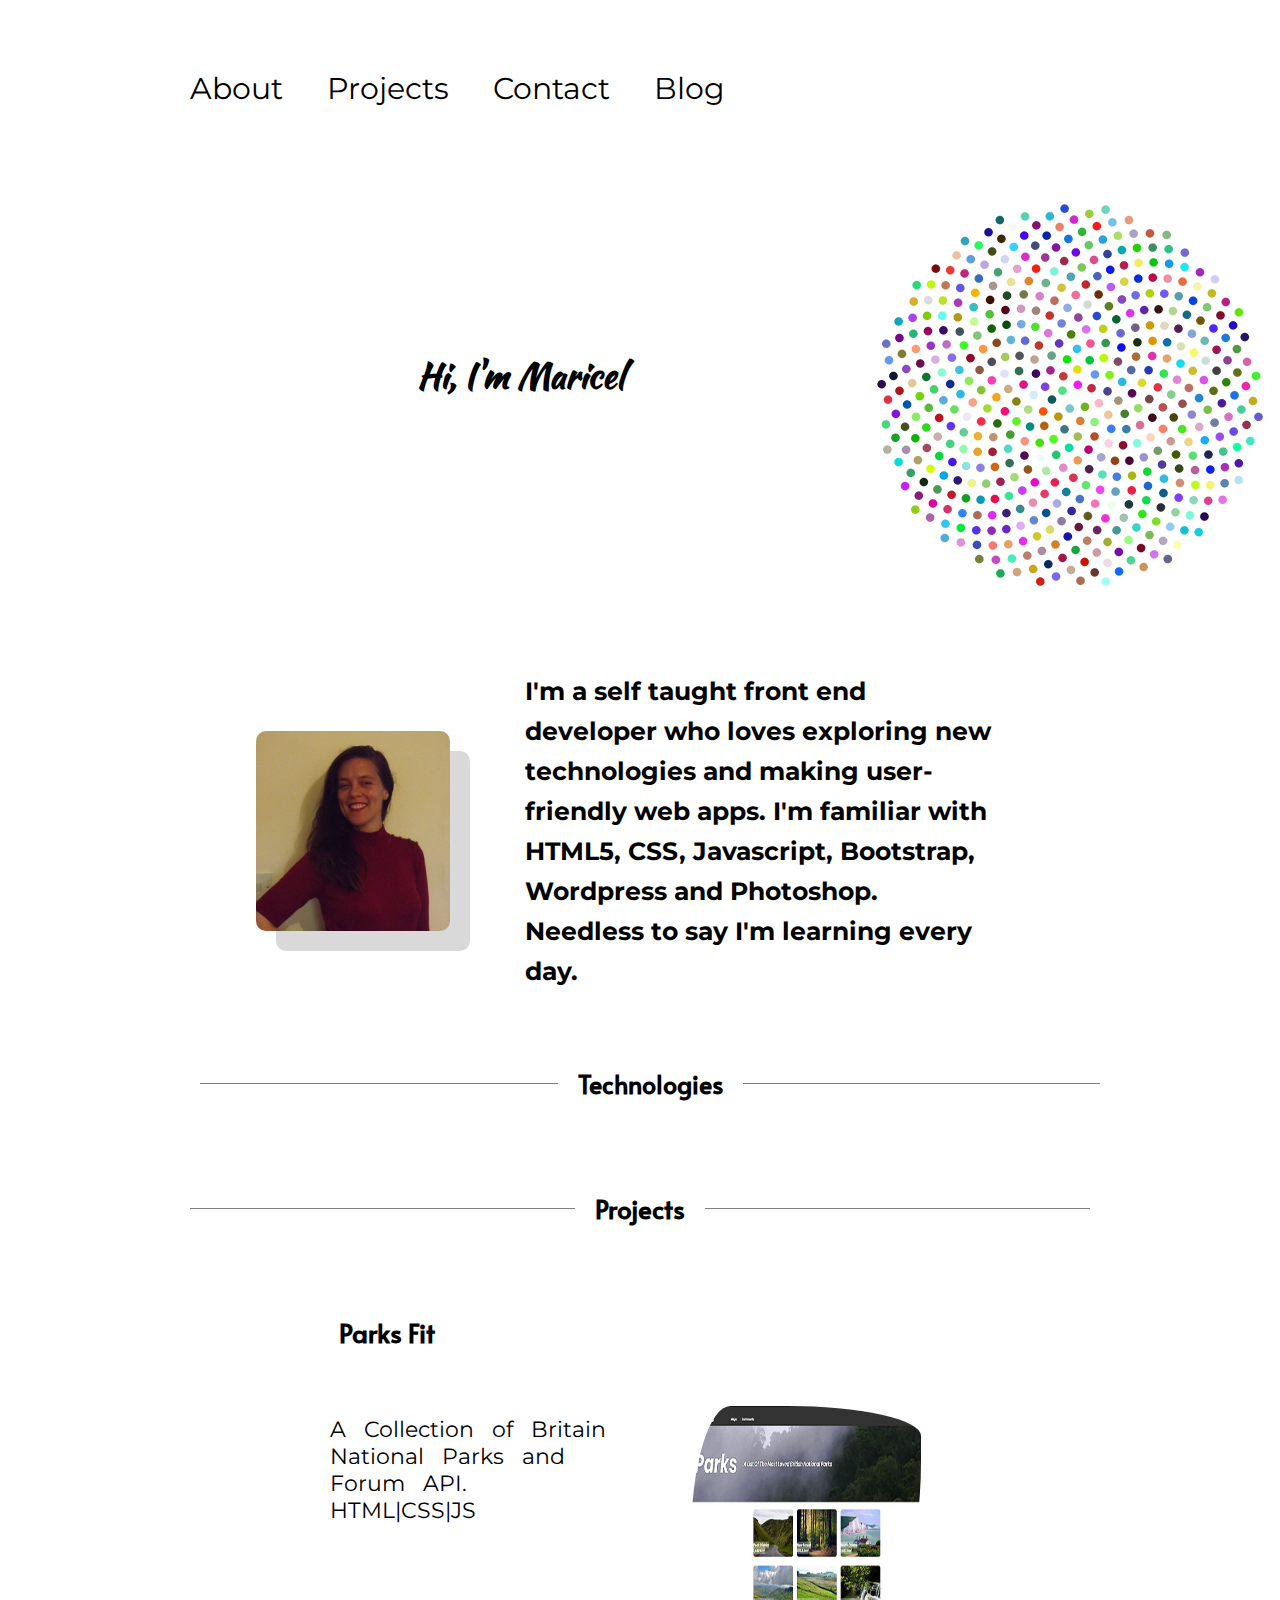
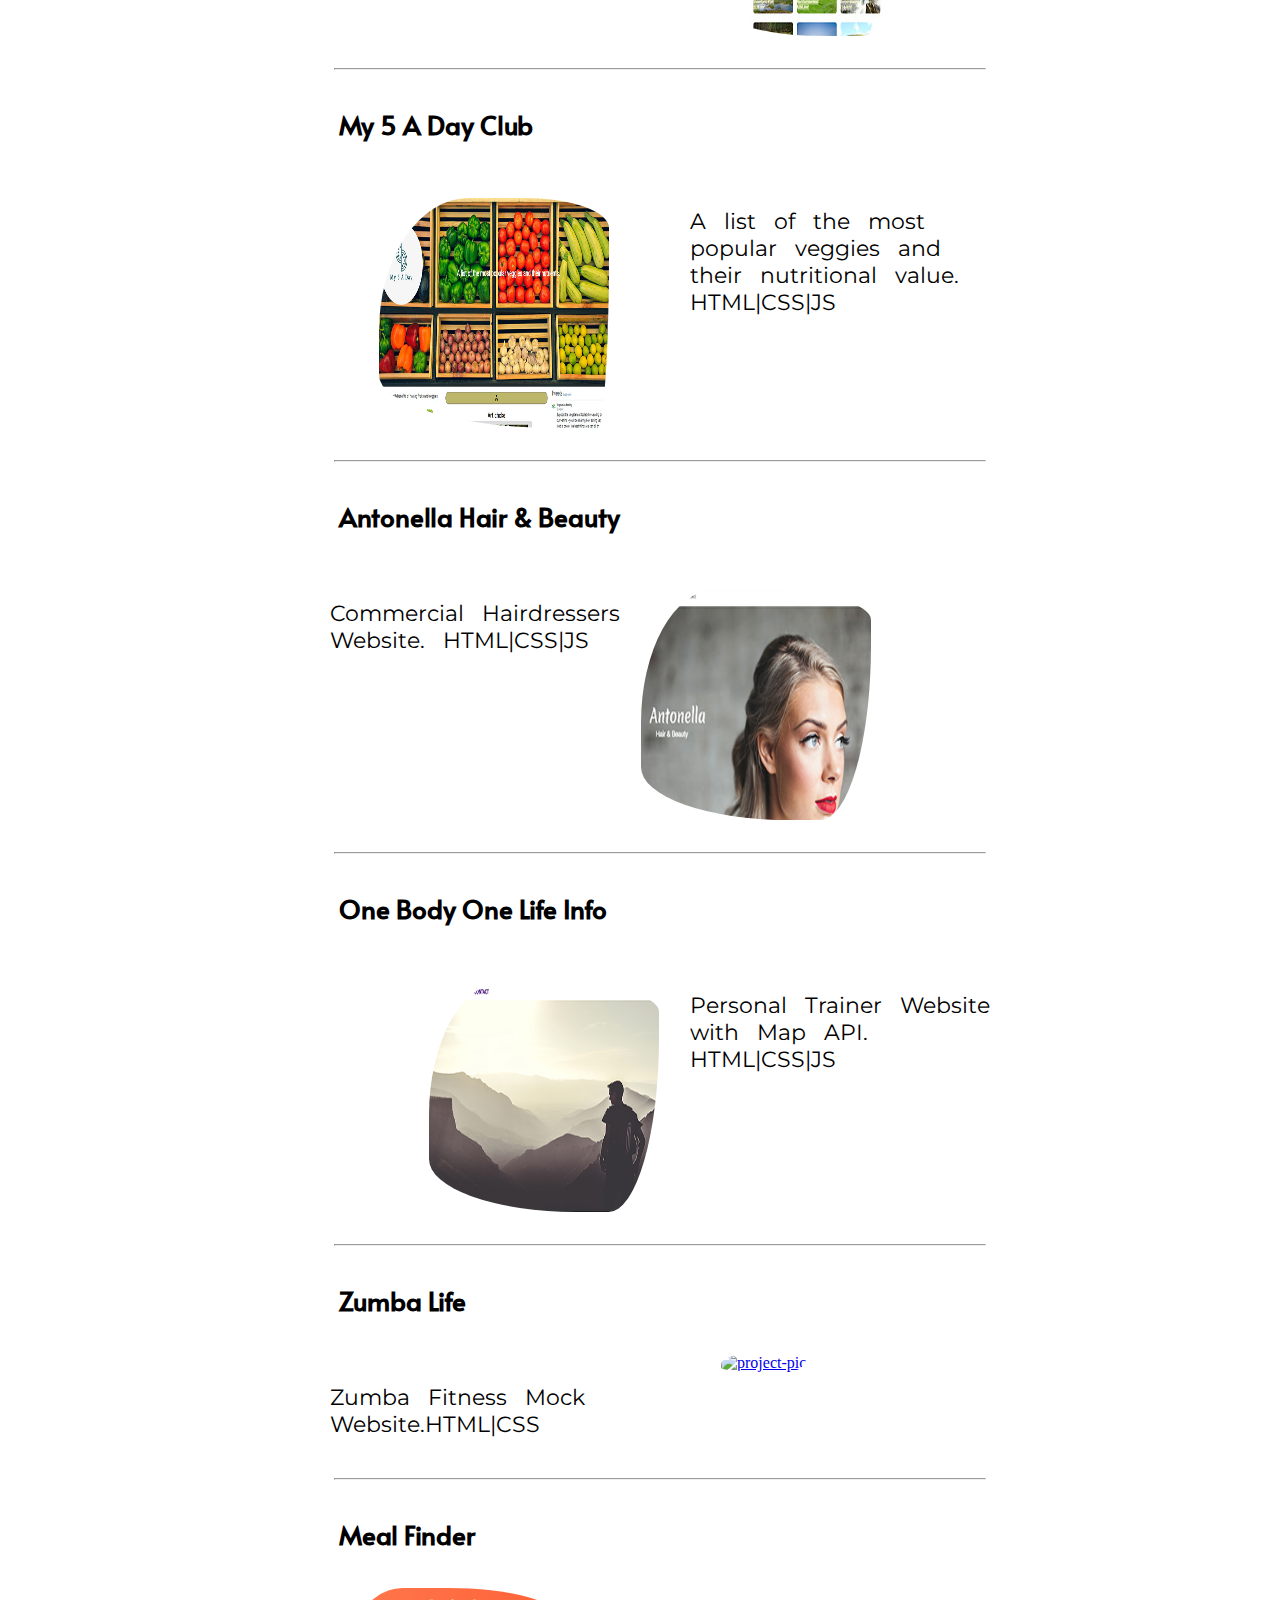
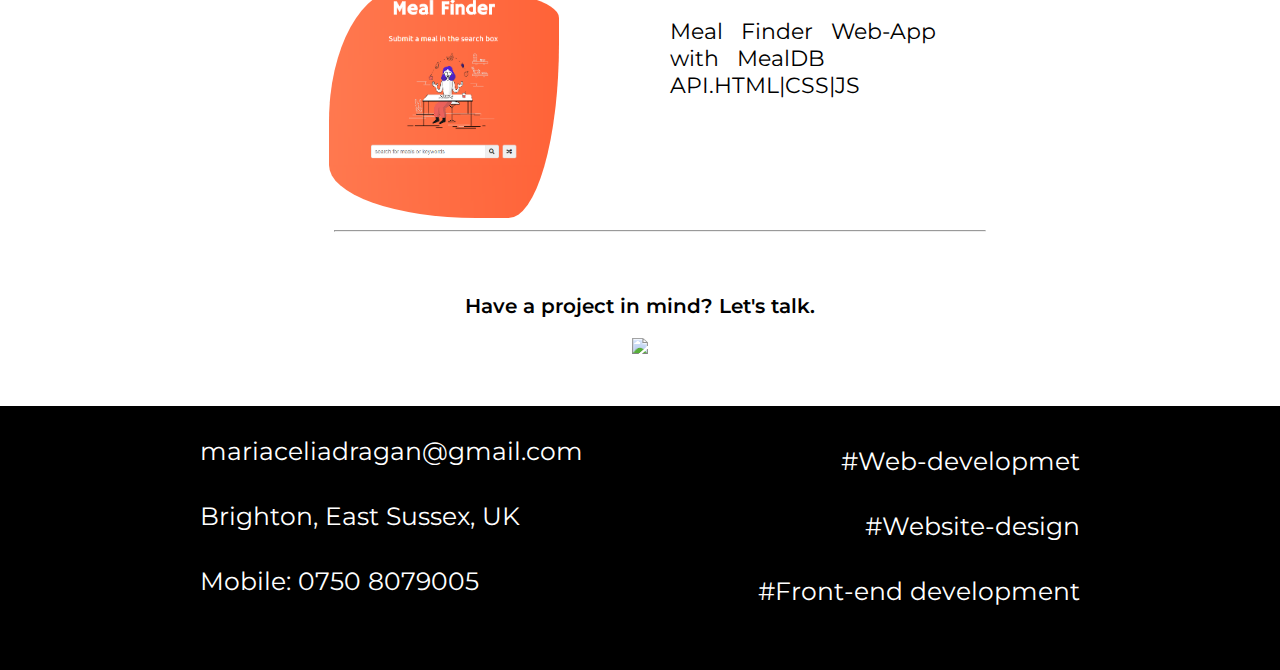
==== index.html @ fa7f2263 "Update index.html" ====
<!DOCTYPE html>

<html lan="en">


<head>

    <meta charset="UTF-8">
       
    <meta name="viewport" content="width=device-width, initial-scale=1.0"> 
    
    <meta http-equiv="X-UA-Compatible" content="ie=edge">
    
     <link href="style.css" type="text/css" rel="stylesheet">
    
    <link rel="icon"  type="image/png"  href="favicon.png"/>
    
   <link href="https://fonts.googleapis.com/css2?family=Alata&family=Kaushan+Script&family=Montserrat&display=swap" rel="stylesheet">
    
    <link rel="stylesheet" href="https://cdnjs.cloudflare.com/ajax/libs/font-awesome/5.14.0/css/all.min.css" integrity="sha512-1PKOgIY59xJ8Co8+NE6FZ+LOAZKjy+KY8iq0G4B3CyeY6wYHN3yt9PW0XpSriVlkMXe40PTKnXrLnZ9+fkDaog==" crossorigin="anonymous" />
    
    <meta name="description" content="Front-End Developer and Freelancer based in Brighton, UK. Crafting beautiful websites for beauty and well-being professionals.">
    
    <!-- Global site tag (gtag.js) - Google Analytics -->
  <script async src="https://www.googletagmanager.com/gtag/js?id=UA-175527378-1"></script>
   <script>
  window.dataLayer = window.dataLayer || [];
  function gtag(){dataLayer.push(arguments);}
  gtag('js', new Date());

  gtag('config', 'UA-175527378-1');
  </script>
    
     <title> Portfolio</title>
     
     
     </head>
     
     
     <body>
         
         
       <div class="topnav">
         
         <a href="#home" class="active"></a>
           
          <div id="myLinks">
           
          <a href="#about">About</a> 
        
          <a href="#projects">Projects</a>
              
          <a href="#contact">Contact</a>
              
          <a href="https://imprint.to/user/maricel" target="_blank">Blog</a>  
           
           </div>
         
         
         <a href="javascript:void(0);" class="icon" onclick="myFunction()">
                                                                           
         <i class="fa fa-bars"></i>                                                                
                                                                           
                                                                           
        </a>
         
         
    </div>  
         
          
          <div class="big-header">
    
          <a href="#about"><li> About</li></a>
            
            <a href="#projects"> <li>Projects</li></a>
            
            <a href="#contact"><li>Contact</li></a>
              
            <a href="https://imprint.to/user/maricel" target="_blank"><li>Blog</li></a>
                
                </div>
           
         
         
    <div>
          
    <h1 id="headline">Hi, I'm Maricel</h1>
        
   <div class="pic"> <img class="rotate" src="Maricel.Dragan.Portfolio.png" alt="circle"> </div>
    </div>
         
         
     <div class="container">
         
    <div id="about">
        
      <h2> I'm a self taught front end developer who loves exploring new technologies and making user-friendly web apps. 
        I'm familiar with HTML5, CSS, Javascript, Bootstrap, Wordpress and Photoshop. Needless to say I'm learning every day. </h2>
        
    <img class="portrait" src="profile.jpg" alt="portrait">
            
       </div>
         
         
         <div class="technologies">
         
         
        <h3 class="projects-header">Technologies</h3>
             
             <div class="tech-icons">
         
                 <span><i class="fab fa-html5 fa-3x"></i></span> 
             
                 <span><i class="fab fa-css3-alt fa-3x"></i></span>
             
                 <span><i class="fab fa-js fa-3x"></i> </span>
          
                 <span> <i class="fab fa-bootstrap fa-3x"></i> </span>
             
                 <span> <i class="fab fa-wordpress fa-3x"></i> </span>
                 
             </div>
             
           </div>  
         
            
      <div id="projects">
          
          <h3 class="projects-header">Projects</h3> 
          
          <ul>
         
              <li><h3> Parks Fit</h3> </li>
              <div class="project-section">
                  <p> A Collection of Britain National Parks and Forum API. HTML|CSS|JS</p>
              <a href="https://parks.fit/" target="_blank">
              <div class="project-image">
                  <img src="images/Parks.fit.png" alt="project-pic">
                </div>
                  </a>
                  </div>
              <hr>
         
              <li> <h3> My 5 A Day Club</h3> </li>
              <div class="project-section2">
                  <p> A list of the most popular veggies and their nutritional value. HTML|CSS|JS</p>
               <a href="https://my5aday.club/" target="_blank">
              <div class="project-image">
                  <img src="images/my5adayclub.png" alt="project-pic">
                </div>
                  </a>
                  </div>     
                  
               <hr>
         
        <li><h3>Antonella Hair &#38; Beauty</h3></li>
              <div class="project-section3">
                  <p> Commercial Hairdressers Website. HTML|CSS|JS</p>
            <a href="https://www.antonellahairandbeauty.com/" target="_blank">
              <div class="project-image">
                  <img src="images/AntonellaHair&Beauty.png" alt="project-pic">
                </div>
                  </a>
                  </div>        
                  <hr>
         
              <li><h3> One Body One Life Info</h3></li>
              <div class="project-section4">
                  <p> Personal Trainer Website with Map API. HTML|CSS|JS</p>     
            <a href="https://onebodyonelife.info/" target="_blank">
              <div class="project-image">
                  <img src="images/onebody.png" alt="project-pic">
                </div>
                  </a>
                  </div> 
              
                <hr>
              
                    <li><h3> Zumba Life</h3></li>
              <div class="project-section5">
                  <p> Zumba Fitness Mock Website.HTML|CSS</p>     
            <a href="https://maricel30.github.io/zumbaLife/" target="_blank">
              <div class="project-image">
                  <img src="images/Zumba%20Life%20website.png" alt="project-pic">
                </div>
                  </a>
                  </div>
             
                 <hr>
              
                <li><h3> Meal Finder</h3></li>
              <div class="project-section6">
                  <p> Meal Finder Web-App with MealDB API.HTML|CSS|JS</p>     
            <a href="https://maricel30.github.io/meals-finder/" target="_blank">
              <div class="project-image">
                  <img src="images/meal-finder%20(2).png" alt="project-pic">
                </div>
                  </a>
                  </div>
              
                  <hr>
             
              
             </ul>
          
         </div>
         
    </div>
         
         <br>
         
         
         <div class="icon2">
                
        <p> Have a project in mind? Let's talk.</p> 
             
             <div class="icon3">
            
         <img src="https://img.icons8.com/ios/50/000000/hand-down.png"/>
            
             </div>
                
            </div>
         
           <br>
         
        <div id="contact">
                 
          <div class="footer">
              
              <div class="contact-details">
            
             <p class="email"> mariaceliadragan@gmail.com</p>
            
             <p> Brighton, East Sussex, UK</p>
            
              <P> Mobile: 0750 8079005</P>
                  
              </div>
             
             <div class="hashtags">
                 
               <p>#Web-developmet</p>  
               <p>#Website-design</p> 
               <p>#Front-end development</p>
                     
                     </div>

             
              <div class="social">
           
           <a href="https://twitter.com/MaricelSight" target="_blank"><i class="fab fa-twitter fa-3x"></i></a>
           
           <a href="https://www.instagram.com/MaricelSight/" target="_blank"> <i class="fab fa-instagram fa-3x"></i></a>
           
            <a href="https://github.com/MARICEL30" taget="_blank"> <i class="fab fa-github fa-3x"></i> </a>
                  
    
           
           </div>
              
        
         </div>
         
      
     </div>       
            
             <script src="javascript.js"> </script>
         
   
         
     
     </body>
     
     
     </html>
---- style.css ----
body {
   margin:0;
   padding:0;
}


.big-header {
    
    display: none;
}


 li {
    
    list-style: none;
     font-size: 20px;
     font-family: 'Montserrat', sans-serif;
}


.topnav .active {
    
    height: 20px;
}


.topnav {
    
    overflow: hidden;
    background-color: #333;
    position: relative;
    
}


.toppnav #myLinks {
    
    display: none;
}


.topnav a {
    
    color: white;
    padding: 14px 16px;
    text-decoration: none;
    font-size: 18px;
    display: block;
}


.topnav a.icon {
    
    background: black;
    display: block;
    position: absolute;
    left:0;
    top:0;
}


.topnav a:hover {
    
    background-color: #ddd;
    color: black;
    
}


.active {
    
    background-color: #ddd;
    color: white;
}



.rotate {
    
    animation: rotation 8s infinite linear;
}


@keyframes rotation {
    
    from {
        transform: rotate(0deg);
    }

to {
    
    transform: rotate(359deg);
   }
    
}


.pic {
    
    width: 8px;
    height: 8px;
    margin: 0 auto;
    position: absolute;
    z-index: 0;
    transform: translate(90%, -150px);
   
}



h1 {
    
    display: flex;
    flex-direction: column;
    align-items: center;
    justify-content: center;
    z-index: 5;
    padding-top: 100px;
     position: relative;
    transform: translate( -60px, 80px);
    font-size: 30px;
    color: 	#000000;
    font-family: 'Kaushan Script', cursive;
}


#about {
    
    width: 375px;
    display: flex;
    flex-direction: column;
    align-items:  center;
    align-self: center;
    justify-content: center;
    max-width: 100%;
    margin: 20px 20px 30px 20px;
    font-family: 'Montserrat', sans-serif;
}


#about img {
    
    display: none;
}



#about h2 {
    
    margin: 30px 15px 30px 15px;
    padding-top: 300px;
    line-height: 1.6;
    width: 300px;
    max-width: 100%;
    font-size: 22px;
    font-family: 'Montserrat', sans-serif;
}



.technologies {
    
    width: 400px;
    margin: 0 auto;
}



.technologies h3 {
    

    
    font-size: 25px;
    padding: 10px;
    font-family: 'Alata', sans-serif;
    padding: 10px;
    max-width: 100%;
    display: flex;
    justify-content: center;
    align-items: center;
    text-align: center;
    
    }



.tech-icons {
    
    display: flex;
    flex-direction: row;
    align-items: center;
    justify-content: center;
 
}


span i {
    
      padding: 15px;
       width: 40px;
       height: 40px;
}


span i:hover {
    
    transform: scale(1.1);
}




.projects-header {
    
     display: flex;
     width: 100%;
    justify-content: center;
    align-items: center;
    text-align: center;
    font-family: 'Alata', sans-serif;
    font-size: 25px;
}




.projects-header:before,  .projects-header:after {
    
 
    content: '';
    border-bottom: 1px solid grey;
    margin: 0 20px 0 0;
    flex: 1 0 20px;
}



.projects-header:after {
    margin: 0 0 0 20px;
}



#projects h3 {
    
    font-size: 20px;
    padding: 10px;
  font-family: 'Alata', sans-serif;
    
}
    


hr{
    size:"1";
    width: 90%;
}


.project-section, .project-section3, .project-section5 {
    
    display: flex;
    flex-direction: row;
}

.project-section2, .project-section4, .project-section6 {
    
    display: flex;
    flex-direction: row-reverse;
}


.project-section5 p {
    
    width: 180px;
}



.project-image img {
    
    width: 10rem;
    height: 10rem;
    border-radius: 2rem 5rem 5rem 2rem;    
}



#projects p {
    
    font-size: 20px;
    margin: 10px 11px 12px 11px;
    word-spacing: 5px;
   font-family: 'Montserrat', sans-serif;
  
}

#projects a:hover {
    
   filter: contrast(180%);
   transform: scale(1.1);
   filter: drop-shadow(10px 15px 20px #fc466b);
}


#contact {
    
    max-width: 100%;
    font-family: 'Montserrat', sans-serif;
    
   }



.footer {
    
    max-width: 100%; 
    background-color: black;
    margin-top: 30px;
}

.footer p {
    
     margin-top: 10px;
    }


.email {
    
    padding-top: 20px;
    font-family: 'Montserrat', sans-serif;
}


#contact p {
    
    text-align: center;
    font-size: 20px;
    color: white;
}


.icon2 p {
    
    text-align: center;
    font-size: 20px;
    font-family: 'Montserrat', sans-serif;
    font-weight: 600;
    
}


.icon3 {
    
    text-align: center;
}


.social {
    
    color: white;
    margin: 0 100px 0 100px;
    max-width: 100%;
    padding-bottom: 20px;
    
}


.social a i {
    
     color: white;
     width: 12px;
     height: 12px;
     padding: 18px;
   
}


 .social a i:hover {
        
         color: #fc466b;
    }




.hashtags {
    
    display: none;
}


@media only screen and (min-width: 768px) {
    
    
    body {
        
        width: 100%;
    }
    
    
    
  
.pic {
   
    width: 10px;
    height: 10px;
    transform: translate(220px, -130px);
   
}


h1 {
    
    transform: translate( -120px, 80px);
    font-size: 32px;
  
}  

 #about {
    
     width: 768px;
     padding-top: 250px;
     margin: 0 auto;
}
    
    
  
    
#about h2 {
        
        font-size: 25px;
        padding: 10px;
    }
  
    
 
.technologies {
    
    width: 700px;
    margin: 0 auto;
}   
    
    
    
#projects h3 {
        
        font-size: 25px;
    }
    
    #projects ul li h3 {
        
        padding-left: 40px;
    }
    
    
#projects p {
        
     
        font-size: 20px;
        margin: 10px 11px 12px 11px;
        word-spacing: 12px;
        
    }
    
    
.project-image img {
    
    width: 13rem;
    height: 13rem;
    border-radius: 32% 48% 22% 64% / 58% 13% 76% 23%;
    
}
    
    
    
 .project-section, .project-section3, .project-section5 p {
        
        padding: 20px 80px 20px 20px;
     } 
    
    
    .project-section2, .project-section4, .project-section6 p {
        
        padding: 20px 20px 20px 80px;
    }
    
    
    .project-section, project-image {
        
        padding-left: 40px;
    }   
    
    .project-section3, .project-image {
        
        padding-right: 20px;
    }  
    
    
    .project-section6, .project-image {
        
        padding-right: 20px;
    }
    
    
    #contact p {
        
        font-size: 25px;
    }
    
    
    .social {
        
        left: 0;
        bottom: 0;
        margin: 0px 280px 0px 280px;
        padding-bottom: 20px;
    }

    
}



@media only screen and (min-width: 1000px) {
    
    

    
    .topnav, .active, #myLinks, .icon, .fa fa-bars {
        
        display: none;
    }
    
    
    .big-header {
        
        display: inline-block;
        margin-left: 150px;
        margin-top: 30px;
        padding: 20px;
      
    }
    
    
    
    .big-header a {
        
        text-decoration: none;
        display: inline-block;
        padding: 20px;
        color: black;
     
        }
    
    .big-header a:hover {
        
        color: #fc466b;
    }
    
    
    .big-header a li {
        
        font-size: 30px;
    }
    
    
 
h1 {
    
   font-size: 35px;
  
} 
    
   
.pic {
    
    width: 12px;
    height: 12px;
    transform: translate(870px, -150px);
   }
   
   
 #about {
     
     max-width: 100%;
     display: flex;
     flex-direction:row-reverse;
     margin-top: 60px;
}
   
    
 #about img {
        
        display: block;
        margin-right: 30px;
        width: 200px;
        height: 200px;
        border-radius: 5%;
        background: white;
       box-shadow:  20px 20px rgba(0,0,0, 0.15);
       transition: all .4s ease;
    
    }
    
  
    
#about h2 {
        
        font-size: 25px;
        padding-left: 30px;
        width: 800px;
    }
    
    
.technologies {
    
    width: 900px;
    margin: 0 auto;
}  
    
    
     
#projects {
        
        margin: 0 auto;
        width: 900px;
        display: flex;
        flex-direction: column;
        align-items: center;
        justify-content: center;
    }
    
    
    #projects h3 {
        
        font-size: 26px;
    } 
    
    
    #projects p {
        
        font-size: 22px;
        width: 300px;
    }
    
    
   
#projects img {
        
        width: 230px;
        height: 230px;
        border-radius: 32% 48% 22% 64% / 58% 13% 76% 23%;
    } 
    
    
    .project-section  img {
        
        padding-left: 50px;
    } 
    
    
    .project-section2 img {
        
        padding-right: 50px;
    } 
    
    
    .project-section3 {
        
        padding-left: 50px;
    }
    
   
   .project-section, .project-section3, .project-section5 p {
        
        padding: 20px 80px 20px 20px;
     } 
    
    
    .project-section2, .project-section4, .project-section6 p {
        
        padding: 20px 20px 20px 80px;
    }
      
  
    
    .contact-details {
        
        display: flex;
        flex-direction: column;
        align-items: flex-start;
        justify-content: flex-start;
        margin-left: 200px;
    
        
    }
    
    
    .hashtags {
        
         margin-top: -185px;
         margin-right: 200px;
         display: flex;
         flex-direction: column;
          align-items: flex-end;
          justify-content: flex-end;
        
    }
    
    
    .social {
        
        margin: 0 auto;
        text-align: center;
        padding-bottom: 20px;
    }
    
    
    .social a i {
        
        padding: 20px;
    }
    
    
   
    
}
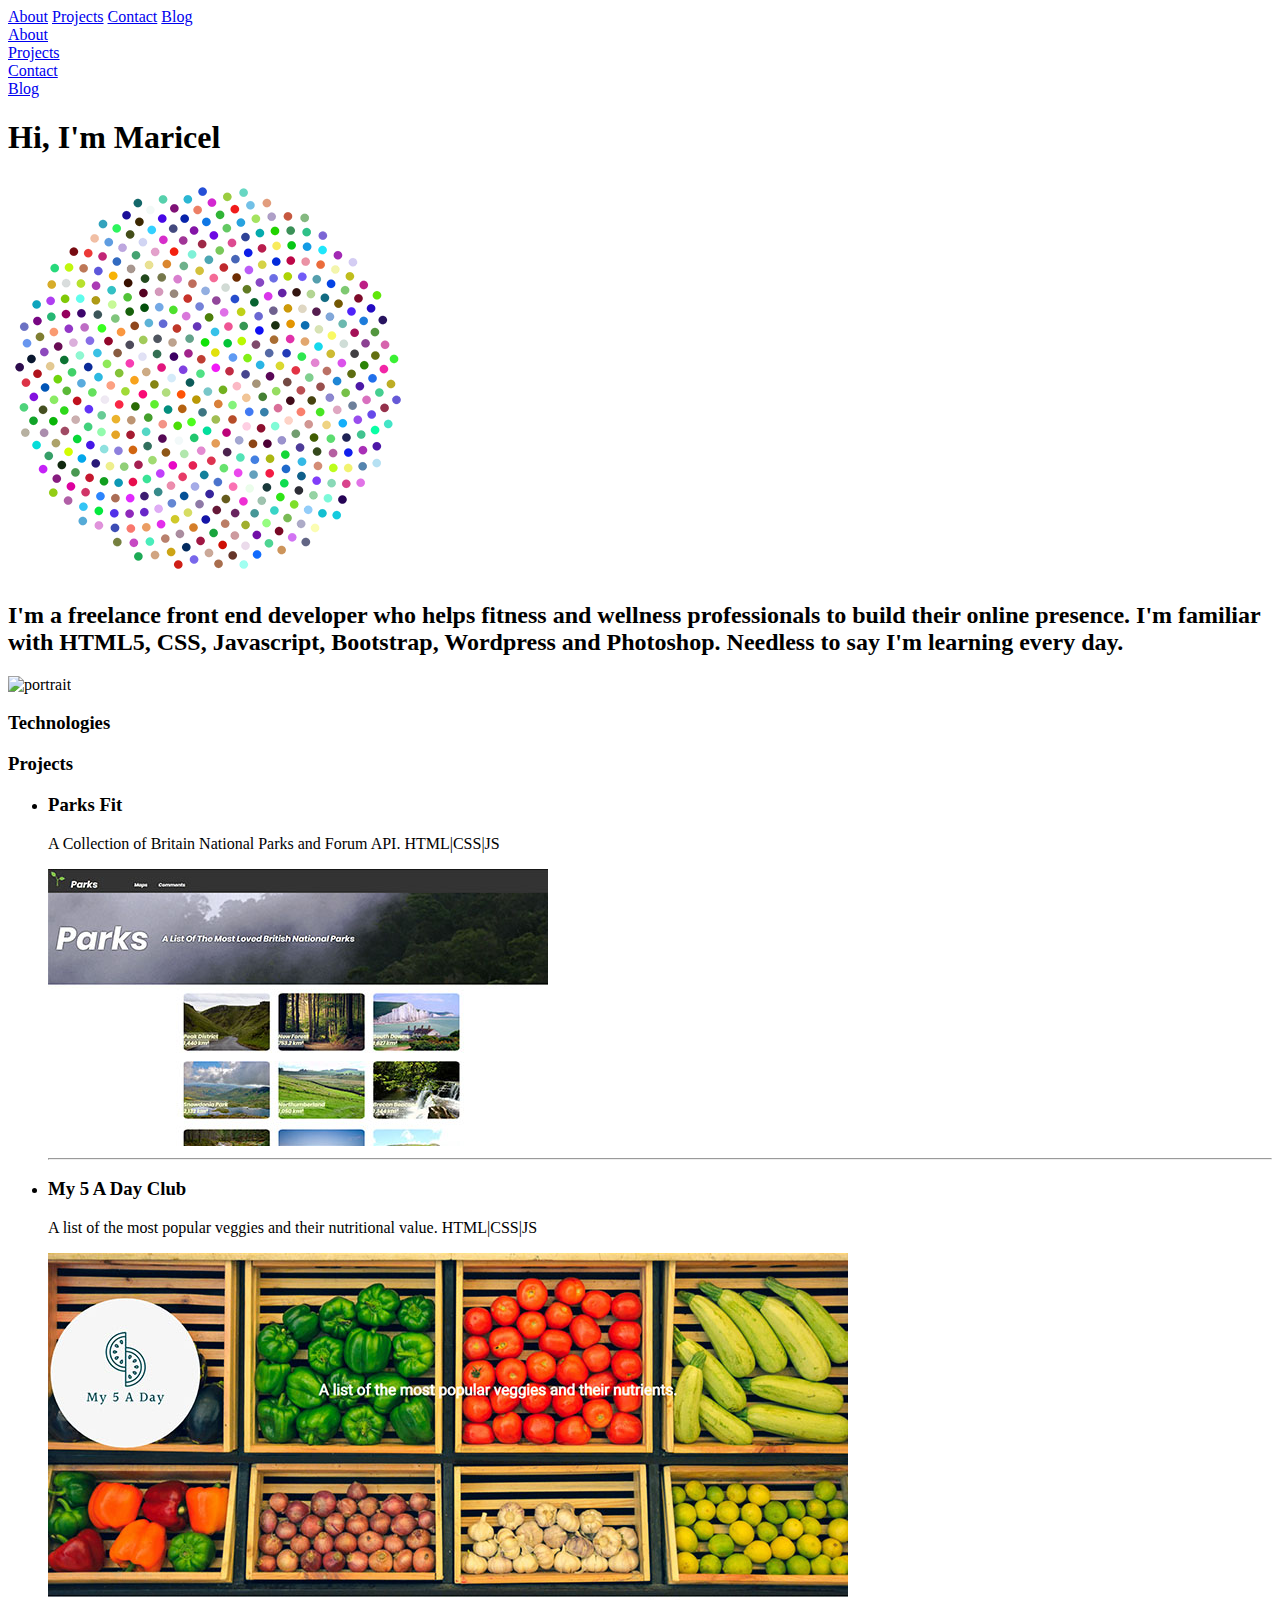
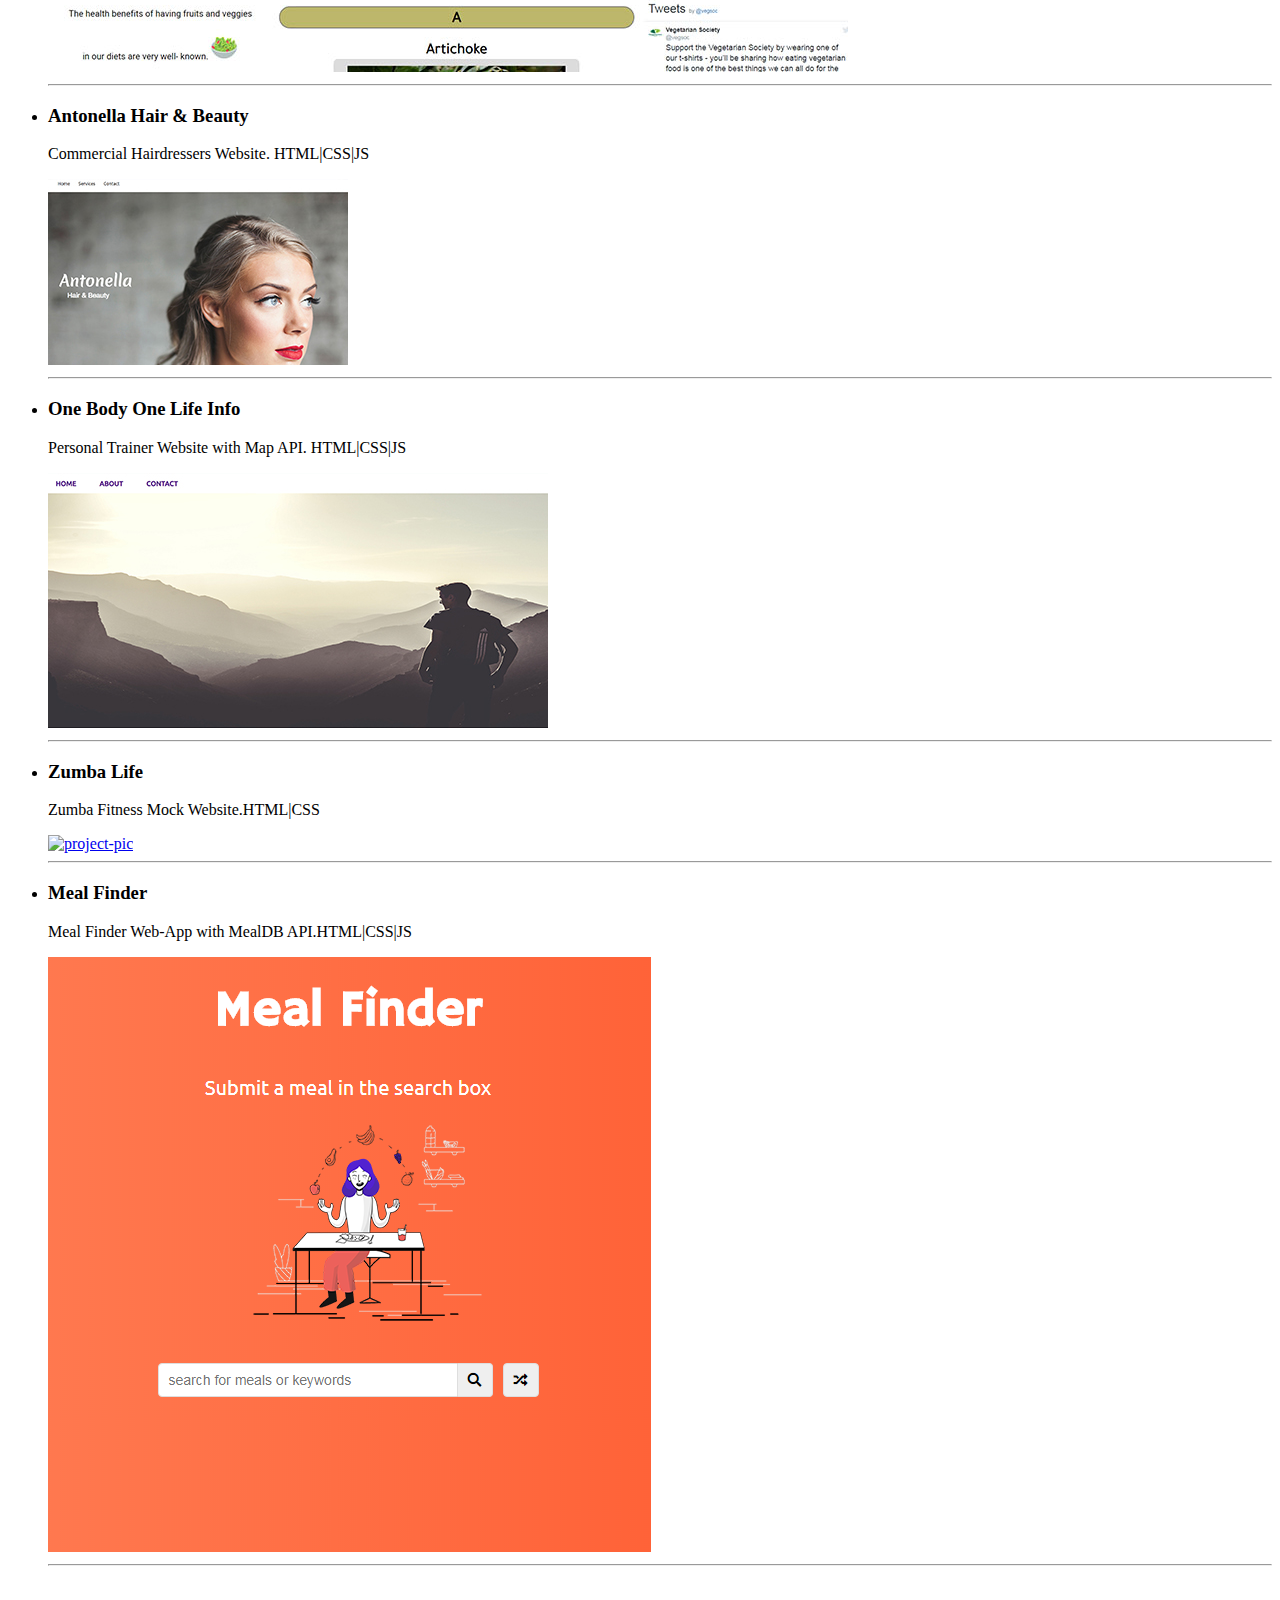
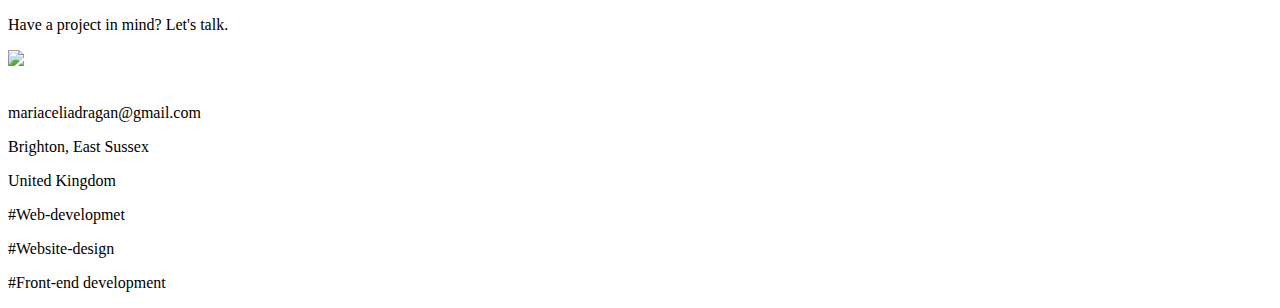
==== commit 0fe8065f: "Update index.html" ====
--- a/index.html
+++ b/index.html
@@ -19,7 +19,7 @@
     
     <link rel="stylesheet" href="https://cdnjs.cloudflare.com/ajax/libs/font-awesome/5.14.0/css/all.min.css" integrity="sha512-1PKOgIY59xJ8Co8+NE6FZ+LOAZKjy+KY8iq0G4B3CyeY6wYHN3yt9PW0XpSriVlkMXe40PTKnXrLnZ9+fkDaog==" crossorigin="anonymous" />
     
-    <meta name="description" content="Front-End Developer and Freelancer based in Brighton, UK. Crafting beautiful websites for beauty and well-being professionals.">
+    <meta name="description" content="I'm a freelance front-end developer based in Brighton, UK. Crafting beautiful websites for fitness and wellness professionals.">
     
     <!-- Global site tag (gtag.js) - Google Analytics -->
   <script async src="https://www.googletagmanager.com/gtag/js?id=UA-175527378-1"></script>
@@ -94,10 +94,10 @@
          
     <div id="about">
         
-      <h2> I'm a self taught front end developer who loves exploring new technologies and making user-friendly web apps. 
+      <h2>  I'm a freelance front end developer who helps fitness and wellness professionals to build their online presence.
         I'm familiar with HTML5, CSS, Javascript, Bootstrap, Wordpress and Photoshop. Needless to say I'm learning every day. </h2>
         
-    <img class="portrait" src="profile.jpg" alt="portrait">
+    <img class="portrait" src="https://media.giphy.com/media/1mhMce7GAlIJ1vg2OK/giphy.gif" alt="portrait">
             
        </div>
          
@@ -214,7 +214,7 @@
                 
         <p> Have a project in mind? Let's talk.</p> 
              
-             <div class="icon3">
+             <div class="icon3 bounce">
             
          <img src="https://img.icons8.com/ios/50/000000/hand-down.png"/>
             
@@ -232,9 +232,9 @@
             
              <p class="email"> mariaceliadragan@gmail.com</p>
             
-             <p> Brighton, East Sussex, UK</p>
-            
-              <P> Mobile: 0750 8079005</P>
+             <p> Brighton, East Sussex </p>
+            
+              <P>United Kingdom</P>
                   
               </div>
              
@@ -249,11 +249,11 @@
              
               <div class="social">
            
-           <a href="https://twitter.com/MaricelSight" target="_blank"><i class="fab fa-twitter fa-3x"></i></a>
-           
-           <a href="https://www.instagram.com/MaricelSight/" target="_blank"> <i class="fab fa-instagram fa-3x"></i></a>
-           
-            <a href="https://github.com/MARICEL30" taget="_blank"> <i class="fab fa-github fa-3x"></i> </a>
+           <a href="https://twitter.com/MaricelSight" target="_blank"><i class="fab fa-twitter fa-2x"></i></a>
+           
+           <a href="https://www.instagram.com/MaricelSight/" target="_blank"> <i class="fab fa-instagram fa-2x"></i></a>
+           
+            <a href="https://github.com/MARICEL30" taget="_blank"> <i class="fab fa-github fa-2x"></i> </a>
                   
     
            
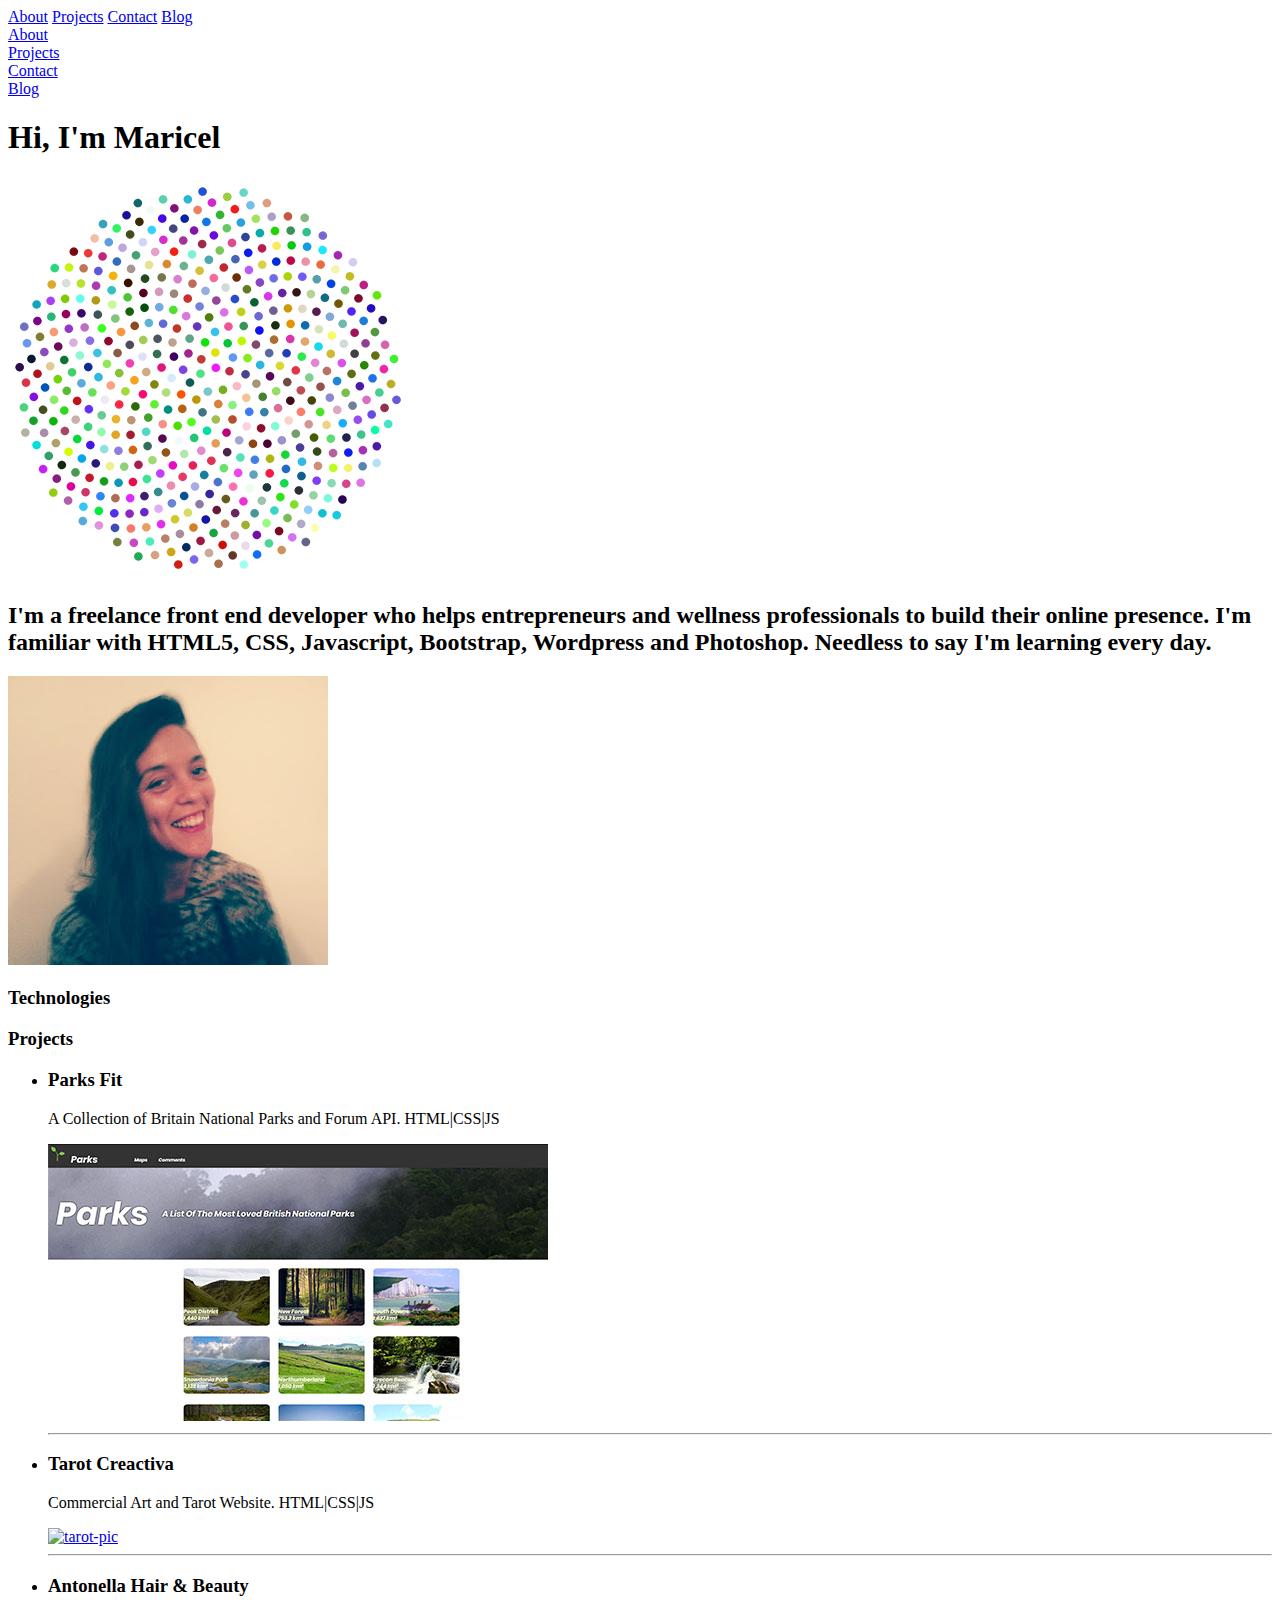
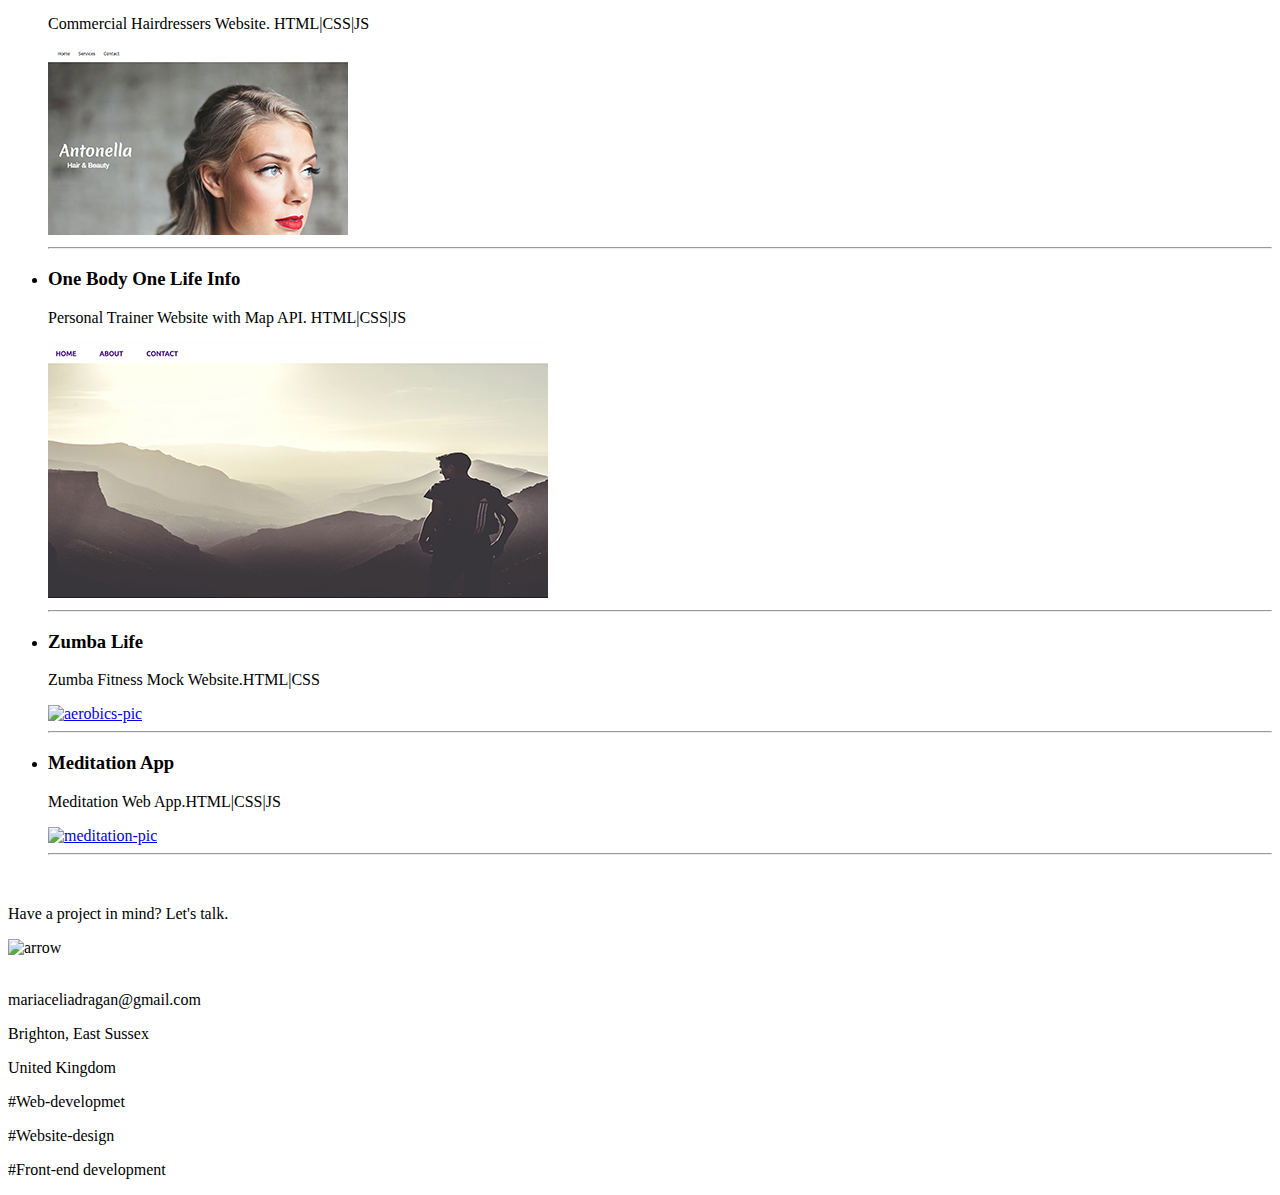
==== commit dfe8ce9a: "Update index.html" ====
--- a/index.html
+++ b/index.html
@@ -19,7 +19,7 @@
     
     <link rel="stylesheet" href="https://cdnjs.cloudflare.com/ajax/libs/font-awesome/5.14.0/css/all.min.css" integrity="sha512-1PKOgIY59xJ8Co8+NE6FZ+LOAZKjy+KY8iq0G4B3CyeY6wYHN3yt9PW0XpSriVlkMXe40PTKnXrLnZ9+fkDaog==" crossorigin="anonymous" />
     
-    <meta name="description" content="I'm a freelance front-end developer based in Brighton, UK. Crafting beautiful websites for fitness and wellness professionals.">
+    <meta name="description" content="I'm a freelance front-end developer based in Brighton, UK. Crafting beautiful websites for entrepreneurs and wellness professionals.">
     
     <!-- Global site tag (gtag.js) - Google Analytics -->
   <script async src="https://www.googletagmanager.com/gtag/js?id=UA-175527378-1"></script>
@@ -86,7 +86,7 @@
           
     <h1 id="headline">Hi, I'm Maricel</h1>
         
-   <div class="pic"> <img class="rotate" src="Maricel.Dragan.Portfolio.png" alt="circle"> </div>
+   <div class="pic"> <img class="rotate" src="Maricel.Dragan.Portfolio.png" alt="circle-pic"> </div>
     </div>
          
          
@@ -94,10 +94,10 @@
          
     <div id="about">
         
-      <h2>  I'm a freelance front end developer who helps fitness and wellness professionals to build their online presence.
+      <h2>  I'm a freelance front end developer who helps entrepreneurs and wellness professionals to build their online presence.
         I'm familiar with HTML5, CSS, Javascript, Bootstrap, Wordpress and Photoshop. Needless to say I'm learning every day. </h2>
         
-    <img class="portrait" src="https://media.giphy.com/media/1mhMce7GAlIJ1vg2OK/giphy.gif" alt="portrait">
+    <img class="portrait" src="images/maricel-portrait.png" alt="portrait">
             
        </div>
          
@@ -135,21 +135,21 @@
                   <p> A Collection of Britain National Parks and Forum API. HTML|CSS|JS</p>
               <a href="https://parks.fit/" target="_blank">
               <div class="project-image">
-                  <img src="images/Parks.fit.png" alt="project-pic">
+                  <img src="images/Parks.fit.png" alt="park-pic">
                 </div>
                   </a>
                   </div>
               <hr>
          
-              <li> <h3> My 5 A Day Club</h3> </li>
+            <li> <h3> Tarot Creactiva</h3> </li>
               <div class="project-section2">
-                  <p> A list of the most popular veggies and their nutritional value. HTML|CSS|JS</p>
-               <a href="https://my5aday.club/" target="_blank">
-              <div class="project-image">
-                  <img src="images/my5adayclub.png" alt="project-pic">
-                </div>
-                  </a>
-                  </div>     
+                  <p> Commercial Art and Tarot Website. HTML|CSS|JS</p>
+               <a href="https://tarotcreactiva.com/" target="_blank">
+              <div class="project-image">
+                  <img src="images/TarotCreactiva.png" alt="tarot-pic">
+                </div>
+                  </a>
+                  </div>    
                   
                <hr>
          
@@ -158,7 +158,7 @@
                   <p> Commercial Hairdressers Website. HTML|CSS|JS</p>
             <a href="https://www.antonellahairandbeauty.com/" target="_blank">
               <div class="project-image">
-                  <img src="images/AntonellaHair&Beauty.png" alt="project-pic">
+                  <img src="images/AntonellaHair&Beauty.png" alt="hairdressers-pic">
                 </div>
                   </a>
                   </div>        
@@ -169,7 +169,7 @@
                   <p> Personal Trainer Website with Map API. HTML|CSS|JS</p>     
             <a href="https://onebodyonelife.info/" target="_blank">
               <div class="project-image">
-                  <img src="images/onebody.png" alt="project-pic">
+                  <img src="images/onebody.png" alt="runner-pic">
                 </div>
                   </a>
                   </div> 
@@ -181,22 +181,23 @@
                   <p> Zumba Fitness Mock Website.HTML|CSS</p>     
             <a href="https://maricel30.github.io/zumbaLife/" target="_blank">
               <div class="project-image">
-                  <img src="images/Zumba%20Life%20website.png" alt="project-pic">
+                  <img src="images/Zumba%20Life%20website.png" alt="aerobics-pic">
                 </div>
                   </a>
                   </div>
              
                  <hr>
-              
-                <li><h3> Meal Finder</h3></li>
+            
+                    <li><h3> Meditation App</h3></li>
               <div class="project-section6">
-                  <p> Meal Finder Web-App with MealDB API.HTML|CSS|JS</p>     
-            <a href="https://maricel30.github.io/meals-finder/" target="_blank">
-              <div class="project-image">
-                  <img src="images/meal-finder%20(2).png" alt="project-pic">
-                </div>
-                  </a>
-                  </div>
+                  <p> Meditation Web App.HTML|CSS|JS</p>     
+            <a href="https://maricel30.github.io/Relax/" target="_blank">
+              <div class="project-image">
+                  <img src="images/meditation-app.png" alt="meditation-pic">
+                </div>
+                  </a>
+                  
+              </div>
               
                   <hr>
              
@@ -216,7 +217,7 @@
              
              <div class="icon3 bounce">
             
-         <img src="https://img.icons8.com/ios/50/000000/hand-down.png"/>
+         <img src="https://img.icons8.com/ios/50/000000/hand-down.png" alt="arrow">
             
              </div>
                 
@@ -249,9 +250,9 @@
              
               <div class="social">
            
-           <a href="https://twitter.com/MaricelSight" target="_blank"><i class="fab fa-twitter fa-2x"></i></a>
-           
-           <a href="https://www.instagram.com/MaricelSight/" target="_blank"> <i class="fab fa-instagram fa-2x"></i></a>
+           <a href="https://twitter.com/weblab_maricel" target="_blank"><i class="fab fa-twitter fa-2x"></i></a>
+           
+           <a href="https://www.instagram.com/maricel_weblab/" target="_blank"> <i class="fab fa-instagram fa-2x"></i></a>
            
             <a href="https://github.com/MARICEL30" taget="_blank"> <i class="fab fa-github fa-2x"></i> </a>
                   
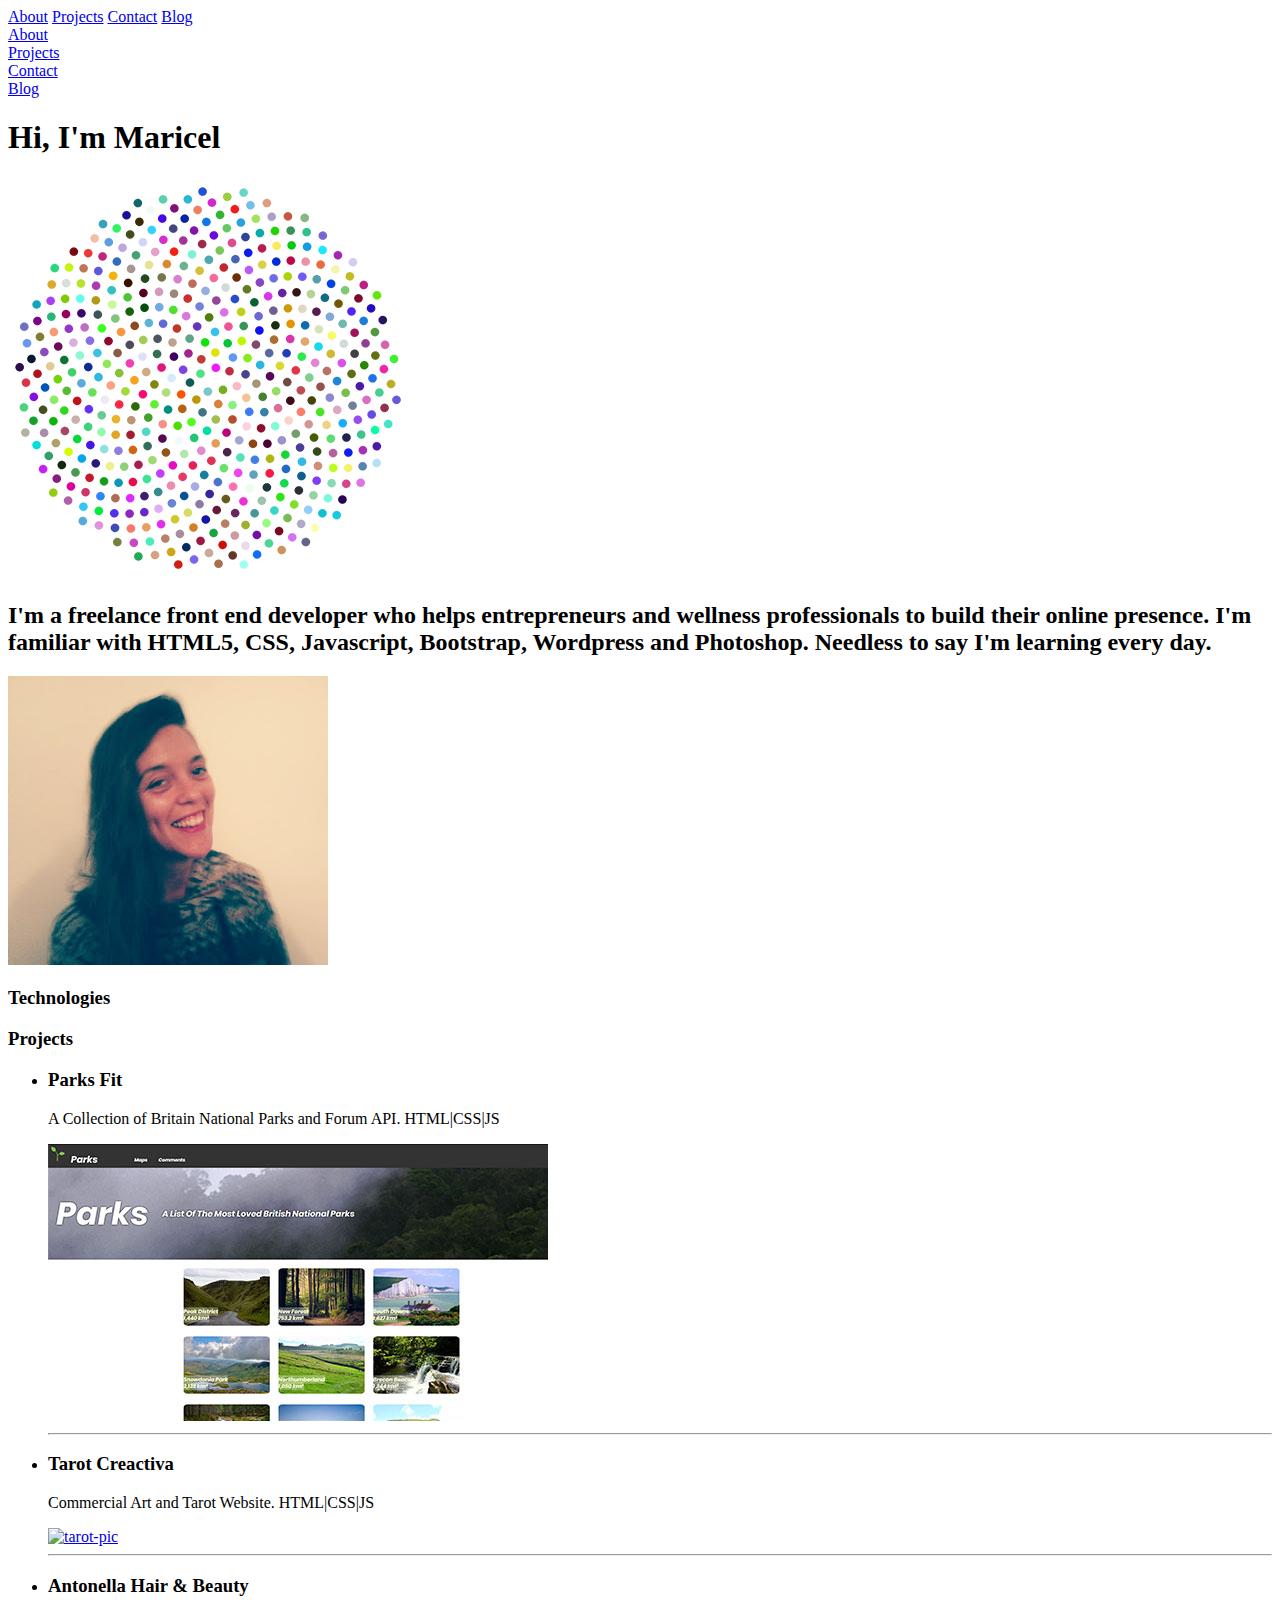
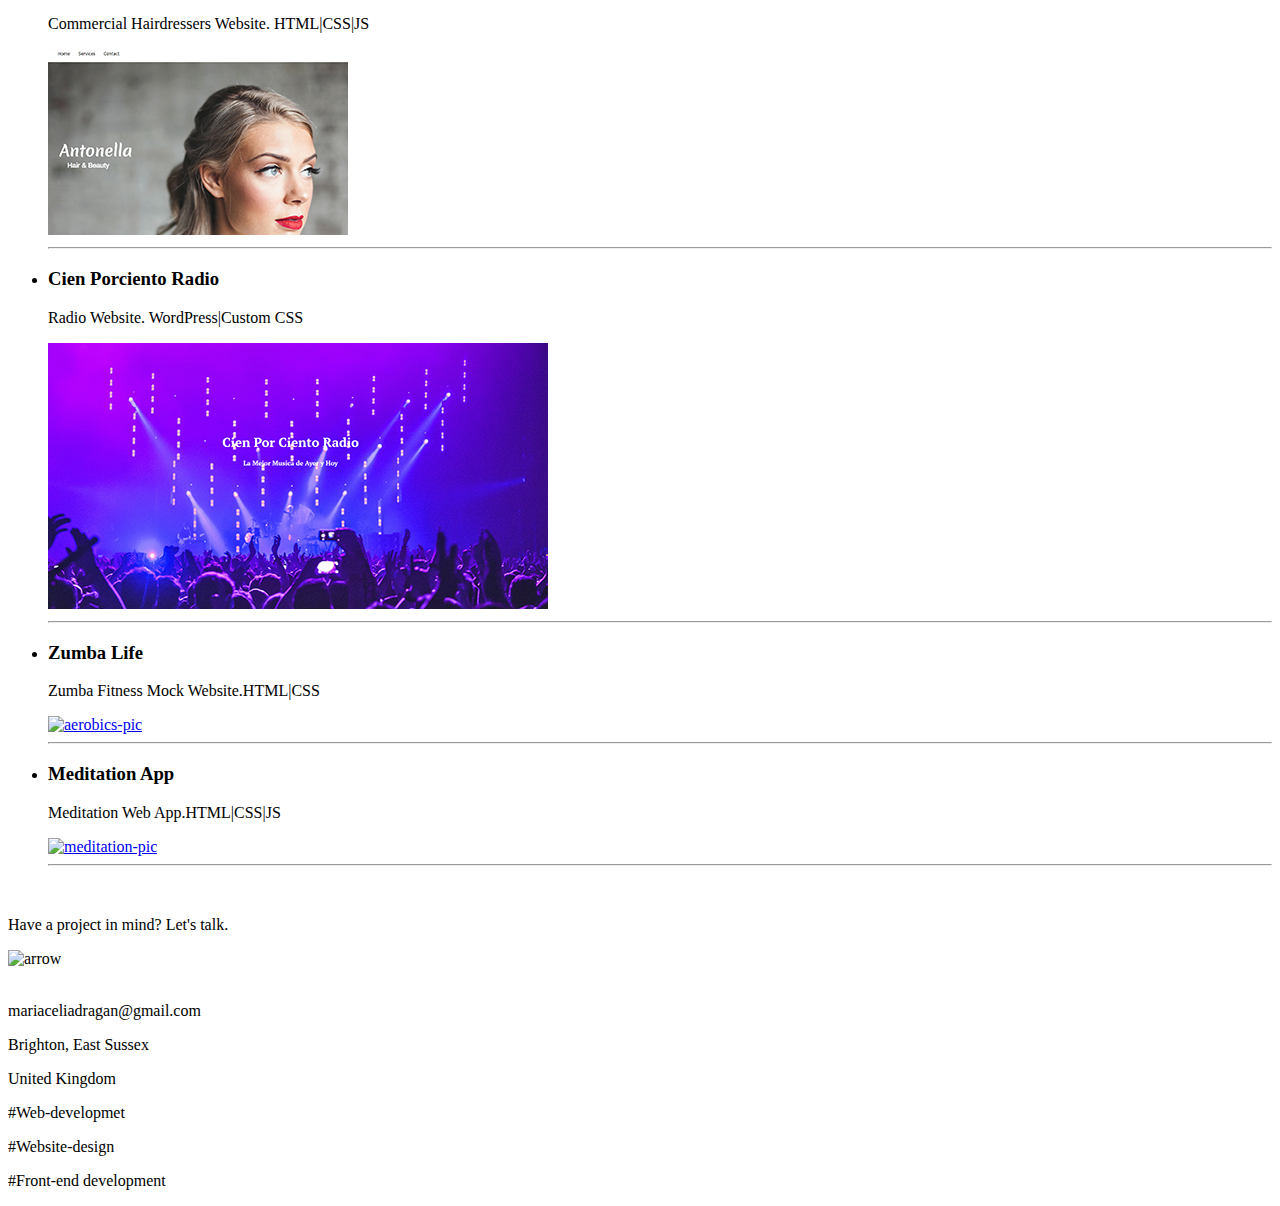
==== commit 0f80ee01: "Update index.html" ====
--- a/index.html
+++ b/index.html
@@ -164,12 +164,12 @@
                   </div>        
                   <hr>
          
-              <li><h3> One Body One Life Info</h3></li>
+              <li><h3> Cien Porciento Radio</h3></li>
               <div class="project-section4">
-                  <p> Personal Trainer Website with Map API. HTML|CSS|JS</p>     
-            <a href="https://onebodyonelife.info/" target="_blank">
-              <div class="project-image">
-                  <img src="images/onebody.png" alt="runner-pic">
+                  <p> Radio Website. WordPress|Custom CSS</p>     
+            <a href="https://www.cienporcientoradio.org/" target="_blank">
+              <div class="project-image">
+                  <img src="images/cien-porciento-radio.png" alt="project-pic">
                 </div>
                   </a>
                   </div> 
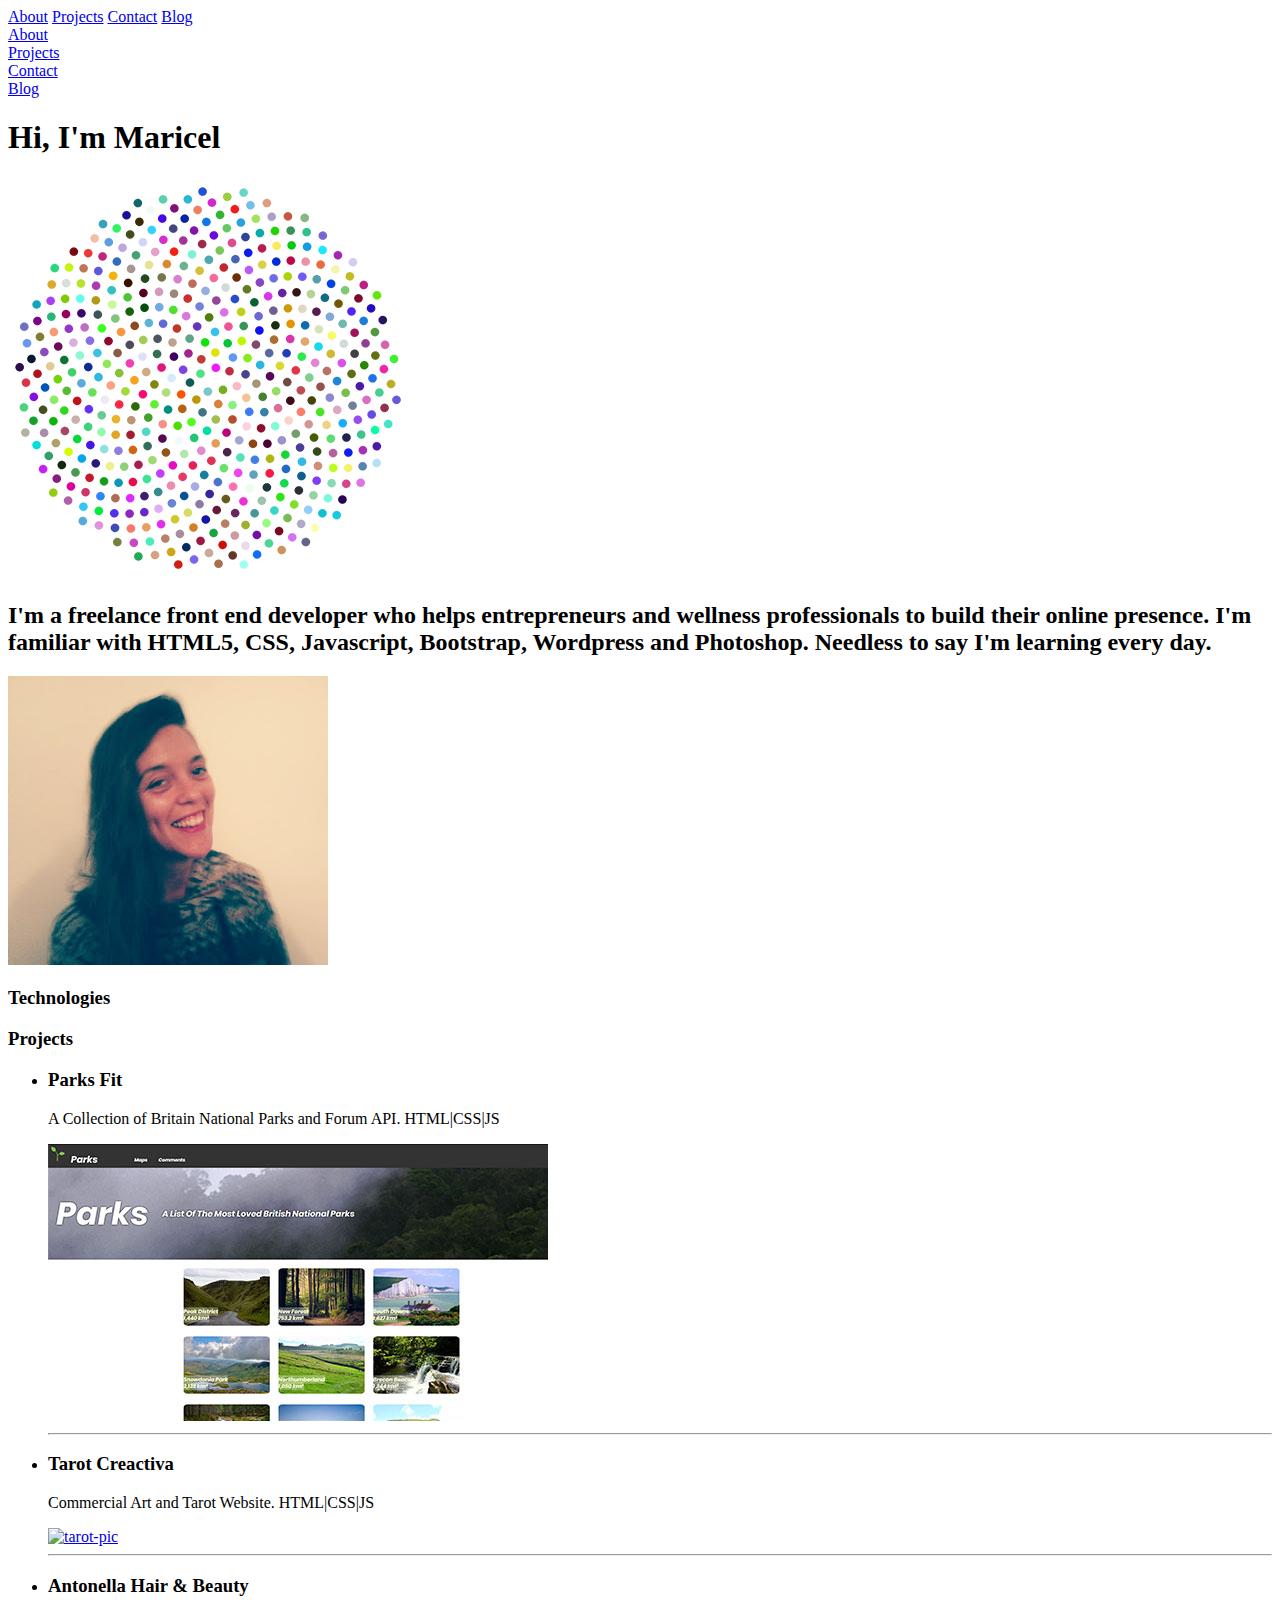
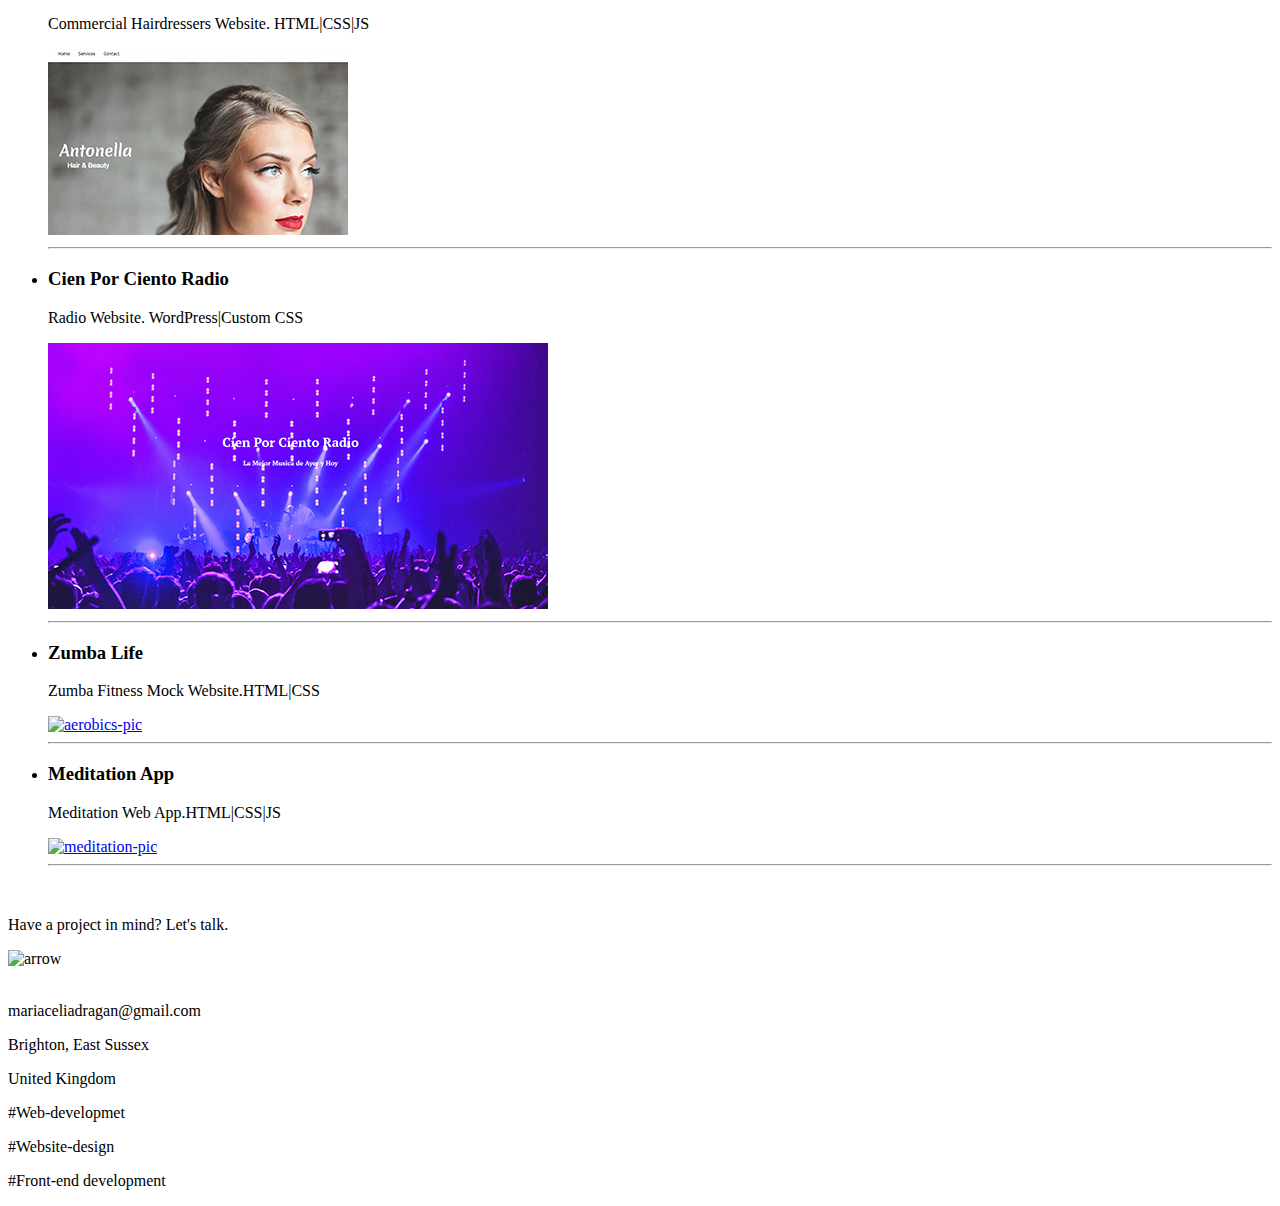
==== commit 60c511fc: "Update index.html" ====
--- a/index.html
+++ b/index.html
@@ -164,7 +164,7 @@
                   </div>        
                   <hr>
          
-              <li><h3> Cien Porciento Radio</h3></li>
+              <li><h3> Cien Por Ciento Radio</h3></li>
               <div class="project-section4">
                   <p> Radio Website. WordPress|Custom CSS</p>     
             <a href="https://www.cienporcientoradio.org/" target="_blank">
